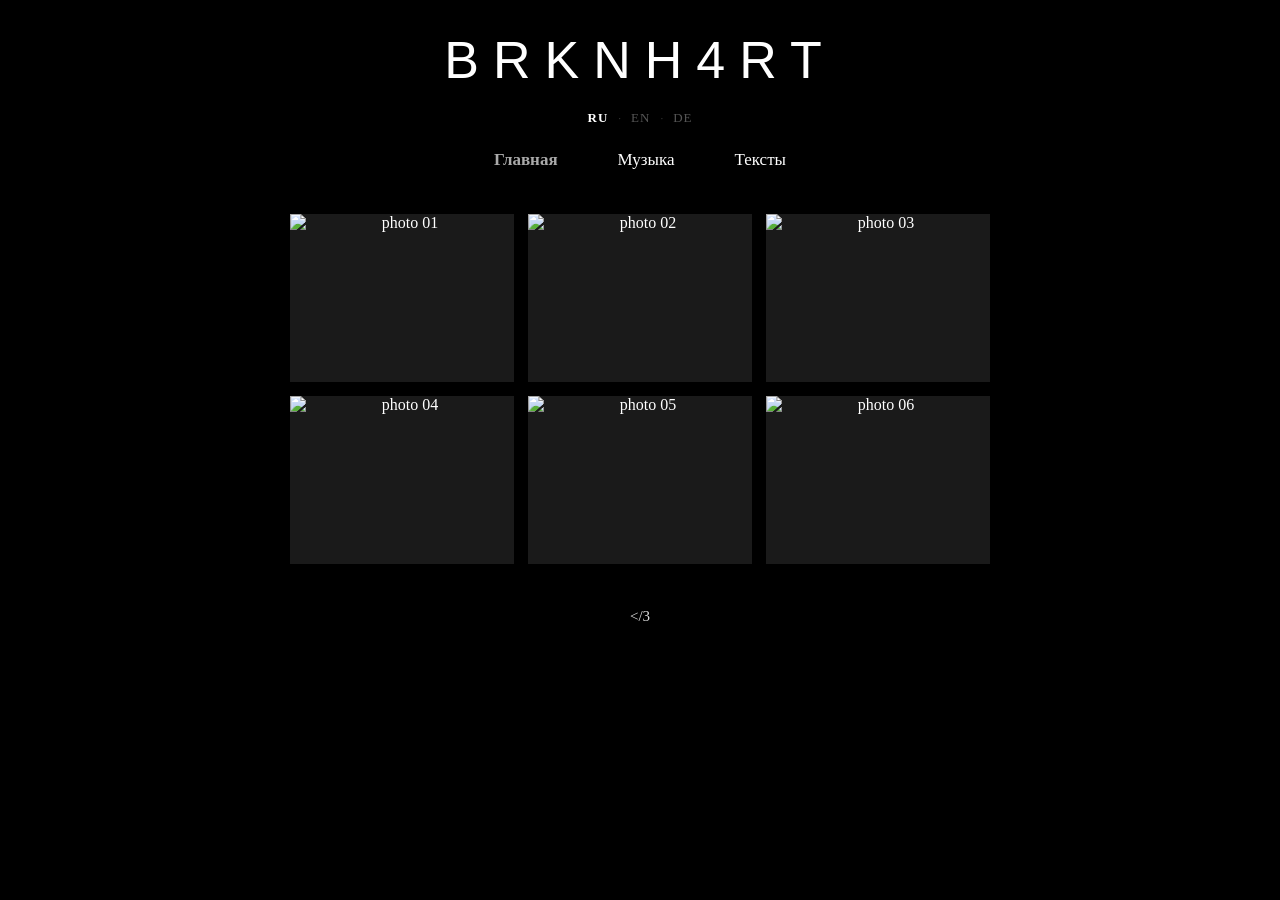
==== index.html @ 4f777b3e "Add files via upload" ====
<!DOCTYPE html>
<html lang="ru">
<head>
  <meta charset="UTF-8">
  <meta name="viewport" content="width=device-width, initial-scale=1.0">
  <title>BRKNH4RT</title>
  <link rel="stylesheet" href="style.css">
  <link rel="icon" href="img/img.ico" type="image/x-icon">
</head>
<body>

  <h1 class="title">BRKNH4RT</h1>

  <div class="lang-switcher">
    <button onclick="setLang('ru')" id="btn-ru">RU</button>
    <span class="lang-sep">·</span>
    <button onclick="setLang('en')" id="btn-en">EN</button>
    <span class="lang-sep">·</span>
    <button onclick="setLang('de')" id="btn-de">DE</button>
  </div>

  <div class="tabs">
    <a href="index.html" class="active" data-i18n="nav_main">Main</a>
    <a href="music.html" data-i18n="nav_music">Music</a>
    <a href="lyrics.html" data-i18n="nav_lyrics">Lyrics</a>
  </div>

  <div class="gallery">
    <div class="gallery-item"><img src="img/photo01.JPG" alt="photo 01"></div>
    <div class="gallery-item"><img src="img/photo02.jpg" alt="photo 02"></div>
    <div class="gallery-item"><img src="img/photo03.JPG" alt="photo 03"></div>
    <div class="gallery-item"><img src="img/photo04.jpg" alt="photo 04"></div>
    <div class="gallery-item"><img src="img/photo05.jpg" alt="photo 05"></div>
    <div class="gallery-item"><img src="img/photo06.jpg" alt="photo 06"></div>
  </div>

  <div class="description">
    <p data-i18n="index_desc"></p>
  </div>

  <script src="i18n.js"></script>
  <script>
    initLang();
  </script>
</body>
</html>
---- style.css ----
* {
  box-sizing: border-box;
}

body {
  margin: 0;
  padding: 30px 16px 60px;
  background-color: #000000;
  color: #ffffff;
  font-family: "Times New Roman", Times, serif;
  text-align: center;
}

a {
  color: #ffffff;
  text-decoration: none;
  transition: opacity 0.2s ease;
}

a:hover {
  opacity: 0.8;
}

.title {
  font-family: Impact, "Arial Narrow", sans-serif;
  font-size: 52px;
  letter-spacing: 14px;
  margin: 0 0 18px;
  font-weight: normal;
  word-break: keep-all;
}

/* tabs navigation */
.tabs {
  margin-bottom: 40px;
  font-size: 17px;
  display: flex;
  flex-wrap: wrap;
  justify-content: center;
  gap: 8px;
}

.tabs a {
  text-decoration: none;
  margin: 0 8px;
  padding: 4px 18px;
  color: #ffffff;
  border-radius: 30px;
  transition: all 0.2s ease;
}

.tabs a.active {
  color: #aaaaaa;
  font-weight: bold;
}

.tabs a:hover:not(.active) {
  color: #888888;
}

/* gallery */
.gallery {
  display: grid;
  grid-template-columns: repeat(3, 1fr);
  gap: 14px;
  max-width: 700px;
  margin: 0 auto 40px;
}

.gallery-item {
  aspect-ratio: 4 / 3;
  background-color: #1a1a1a;
  display: flex;
  align-items: center;
  justify-content: center;
  overflow: hidden;
}

.gallery-item img {
  width: 100%;
  height: 100%;
  object-fit: cover;
  display: block;
}

/* description */
.description {
  max-width: 620px;
  margin: 0 auto;
  font-size: 15px;
  line-height: 1.7;
  color: #dddddd;
}

.description p {
  margin: 0 0 14px;
}

/* albums page */
.albums {
  display: flex;
  flex-wrap: wrap;
  justify-content: center;
  gap: 40px;
  max-width: 800px;
  margin: 0 auto 40px;
}

.album {
  text-align: center;
  width: 200px;
}

.album-cover {
  aspect-ratio: 1 / 1;
  background-color: #1a1a1a;
  overflow: hidden;
  cursor: pointer;
  transition: opacity 0.2s ease;
}

.album-cover:hover {
  opacity: 0.85;
}

.album-cover img {
  width: 100%;
  height: 100%;
  object-fit: cover;
  display: block;
}

/* детали альбома — без фона, минимализм */
.album-detail {
  max-width: 560px;
  margin: 0 auto;
  text-align: center;
}

.detail-title {
  font-family: Impact, "Arial Narrow", sans-serif;
  font-size: 26px;
  letter-spacing: 2px;
  margin: 0 0 10px;
  font-weight: normal;
  color: #ffffff;
}

.detail-desc {
  font-size: 15px;
  line-height: 1.7;
  color: #dddddd;
  margin: 0;
}

/* lyrics page */
.lyrics-list {
  max-width: 620px;
  margin: 0 auto;
  text-align: left;
}

.song {
  margin-bottom: 56px;
}

.song h2 {
  font-family: Impact, "Arial Narrow", sans-serif;
  font-size: 28px;
  letter-spacing: 2.5px;
  margin: 0 0 16px;
  text-align: center;
  font-weight: normal;
  color: #ffffff;
  word-break: break-word;
}

.song p {
  margin: 0 0 10px;
  font-size: 16px;
  line-height: 1.85;
  color: #dddddd;
  text-align: center;
  font-family: "Times New Roman", Times, serif;
}

hr.divider {
  border: none;
  border-top: 1px solid #2a2a2a;
  max-width: 180px;
  margin: 42px auto;
  opacity: 0.7;
}

/* responsive */
@media (max-width: 560px) {
  .title {
    font-size: 34px;
    letter-spacing: 8px;
  }
  
  .tabs {
    margin-bottom: 32px;
  }
  
  .tabs a {
    margin: 0 6px;
    padding: 4px 14px;
  }
  
  .gallery {
    grid-template-columns: repeat(2, 1fr);
    margin-bottom: 32px;
  }
  
  .albums {
    gap: 25px;
    margin-bottom: 32px;
  }
  
  .album {
    width: 130px;
  }
  
  .detail-title {
    font-size: 20px;
  }
  
  .detail-desc {
    font-size: 13px;
  }
  
  .song h2 {
    font-size: 22px;
    letter-spacing: 1.5px;
  }
  
  .song p {
    font-size: 14px;
    line-height: 1.7;
  }
}
/* ─── lang switcher ─── */
.lang-switcher {
  margin-bottom: 18px;
  display: flex;
  justify-content: center;
  align-items: center;
  gap: 4px;
}

.lang-switcher button {
  background: none;
  border: none;
  color: #555555;
  font-family: "Times New Roman", Times, serif;
  font-size: 13px;
  letter-spacing: 1px;
  cursor: pointer;
  padding: 2px 6px;
  transition: color 0.2s ease;
}

.lang-switcher button:hover {
  color: #aaaaaa;
}

.lang-switcher button.active {
  color: #ffffff;
  font-weight: bold;
}

.lang-sep {
  color: #333333;
  font-size: 11px;
  user-select: none;
}
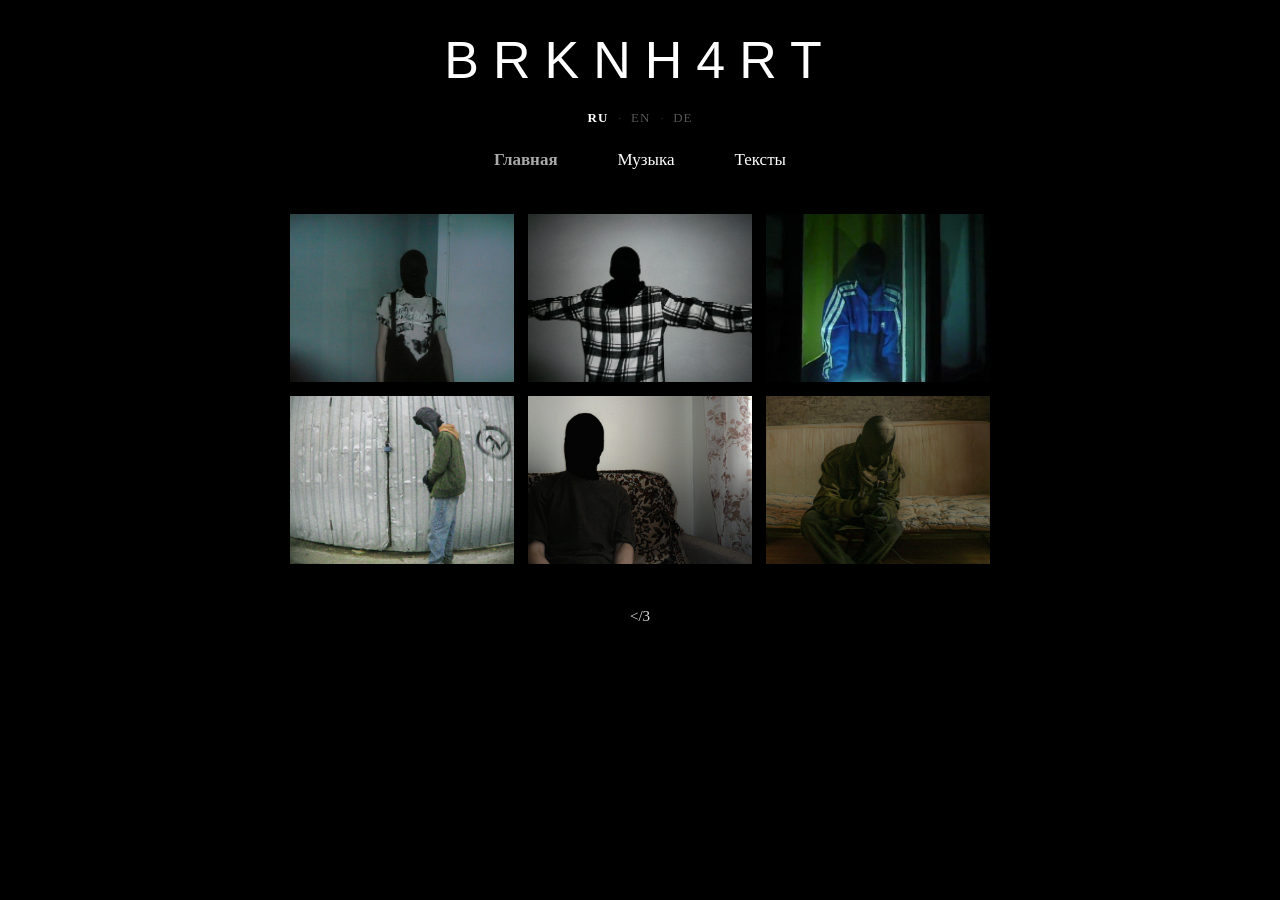
==== commit ad6c7b21: "Update index.html" ====
--- a/index.html
+++ b/index.html
@@ -26,9 +26,9 @@
   </div>
 
   <div class="gallery">
-    <div class="gallery-item"><img src="img/photo01.JPG" alt="photo 01"></div>
+    <div class="gallery-item"><img src="img/photo01.jpg" alt="photo 01"></div>
     <div class="gallery-item"><img src="img/photo02.jpg" alt="photo 02"></div>
-    <div class="gallery-item"><img src="img/photo03.JPG" alt="photo 03"></div>
+    <div class="gallery-item"><img src="img/photo03.jpg" alt="photo 03"></div>
     <div class="gallery-item"><img src="img/photo04.jpg" alt="photo 04"></div>
     <div class="gallery-item"><img src="img/photo05.jpg" alt="photo 05"></div>
     <div class="gallery-item"><img src="img/photo06.jpg" alt="photo 06"></div>
--- a/style.css
+++ b/style.css
@@ -194,50 +194,78 @@
 
 /* responsive */
 @media (max-width: 560px) {
+  body {
+    padding: 24px 12px 60px;
+  }
+
   .title {
     font-size: 34px;
     letter-spacing: 8px;
   }
-  
+
   .tabs {
-    margin-bottom: 32px;
-  }
-  
+    margin-bottom: 28px;
+    font-size: 15px;
+  }
+
   .tabs a {
-    margin: 0 6px;
-    padding: 4px 14px;
-  }
-  
+    margin: 0 4px;
+    padding: 4px 12px;
+  }
+
+  /* gallery: one photo per row, full width */
   .gallery {
-    grid-template-columns: repeat(2, 1fr);
-    margin-bottom: 32px;
-  }
-  
+    grid-template-columns: 1fr;
+    gap: 10px;
+    max-width: 100%;
+    margin-bottom: 28px;
+  }
+
+  .gallery-item {
+    aspect-ratio: 4 / 3;
+  }
+
+  /* albums */
   .albums {
-    gap: 25px;
-    margin-bottom: 32px;
-  }
-  
+    gap: 20px;
+    margin-bottom: 28px;
+  }
+
   .album {
-    width: 130px;
-  }
-  
+    width: 120px;
+  }
+
   .detail-title {
     font-size: 20px;
   }
-  
+
   .detail-desc {
     font-size: 13px;
   }
-  
+
+  /* lyrics */
+  .lyrics-list {
+    padding: 0 4px;
+  }
+
   .song h2 {
     font-size: 22px;
     letter-spacing: 1.5px;
   }
-  
+
   .song p {
     font-size: 14px;
     line-height: 1.7;
+  }
+
+  /* description */
+  .description {
+    font-size: 14px;
+  }
+
+  /* lang switcher */
+  .lang-switcher {
+    margin-bottom: 14px;
   }
 }
 /* ─── lang switcher ─── */
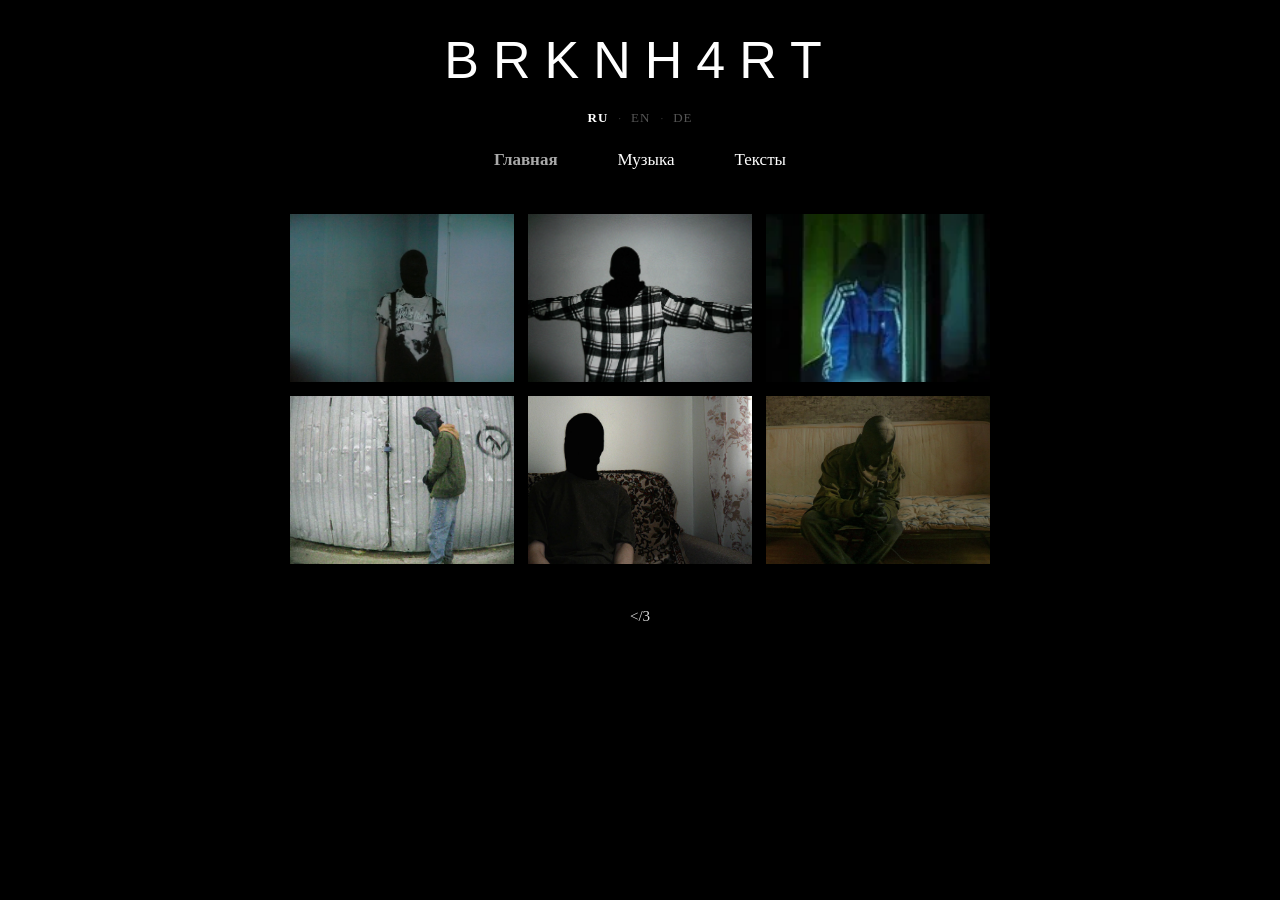
==== commit 88e72451: "Add files via upload" ====
--- a/index.html
+++ b/index.html
@@ -4,8 +4,8 @@
   <meta charset="UTF-8">
   <meta name="viewport" content="width=device-width, initial-scale=1.0">
   <title>BRKNH4RT</title>
-  <link rel="stylesheet" href="style.css">
-  <link rel="icon" href="img/img.ico" type="image/x-icon">
+  <link rel="stylesheet" href="/style.css">
+  <link rel="icon" href="/img/img.ico" type="image/x-icon">
 </head>
 <body>
 
@@ -20,27 +20,25 @@
   </div>
 
   <div class="tabs">
-    <a href="index.html" class="active" data-i18n="nav_main">Main</a>
-    <a href="music.html" data-i18n="nav_music">Music</a>
-    <a href="lyrics.html" data-i18n="nav_lyrics">Lyrics</a>
+    <a href="/" class="active" data-i18n="nav_main">Главная</a>
+    <a href="/music" data-i18n="nav_music">Музыка</a>
+    <a href="/lyrics" data-i18n="nav_lyrics">Тексты</a>
   </div>
 
   <div class="gallery">
-    <div class="gallery-item"><img src="img/photo01.jpg" alt="photo 01"></div>
-    <div class="gallery-item"><img src="img/photo02.jpg" alt="photo 02"></div>
-    <div class="gallery-item"><img src="img/photo03.jpg" alt="photo 03"></div>
-    <div class="gallery-item"><img src="img/photo04.jpg" alt="photo 04"></div>
-    <div class="gallery-item"><img src="img/photo05.jpg" alt="photo 05"></div>
-    <div class="gallery-item"><img src="img/photo06.jpg" alt="photo 06"></div>
+    <div class="gallery-item"><img src="/img/photo01.webp" alt="photo 01"></div>
+    <div class="gallery-item"><img src="/img/photo02.webp" alt="photo 02"></div>
+    <div class="gallery-item"><img src="/img/photo03.webp" alt="photo 03"></div>
+    <div class="gallery-item"><img src="/img/photo04.webp" alt="photo 04"></div>
+    <div class="gallery-item"><img src="/img/photo05.webp" alt="photo 05"></div>
+    <div class="gallery-item"><img src="/img/photo06.webp" alt="photo 06"></div>
   </div>
 
   <div class="description">
     <p data-i18n="index_desc"></p>
   </div>
 
-  <script src="i18n.js"></script>
-  <script>
-    initLang();
-  </script>
+  <script src="/i18n.js"></script>
+  <script>initLang();</script>
 </body>
 </html>
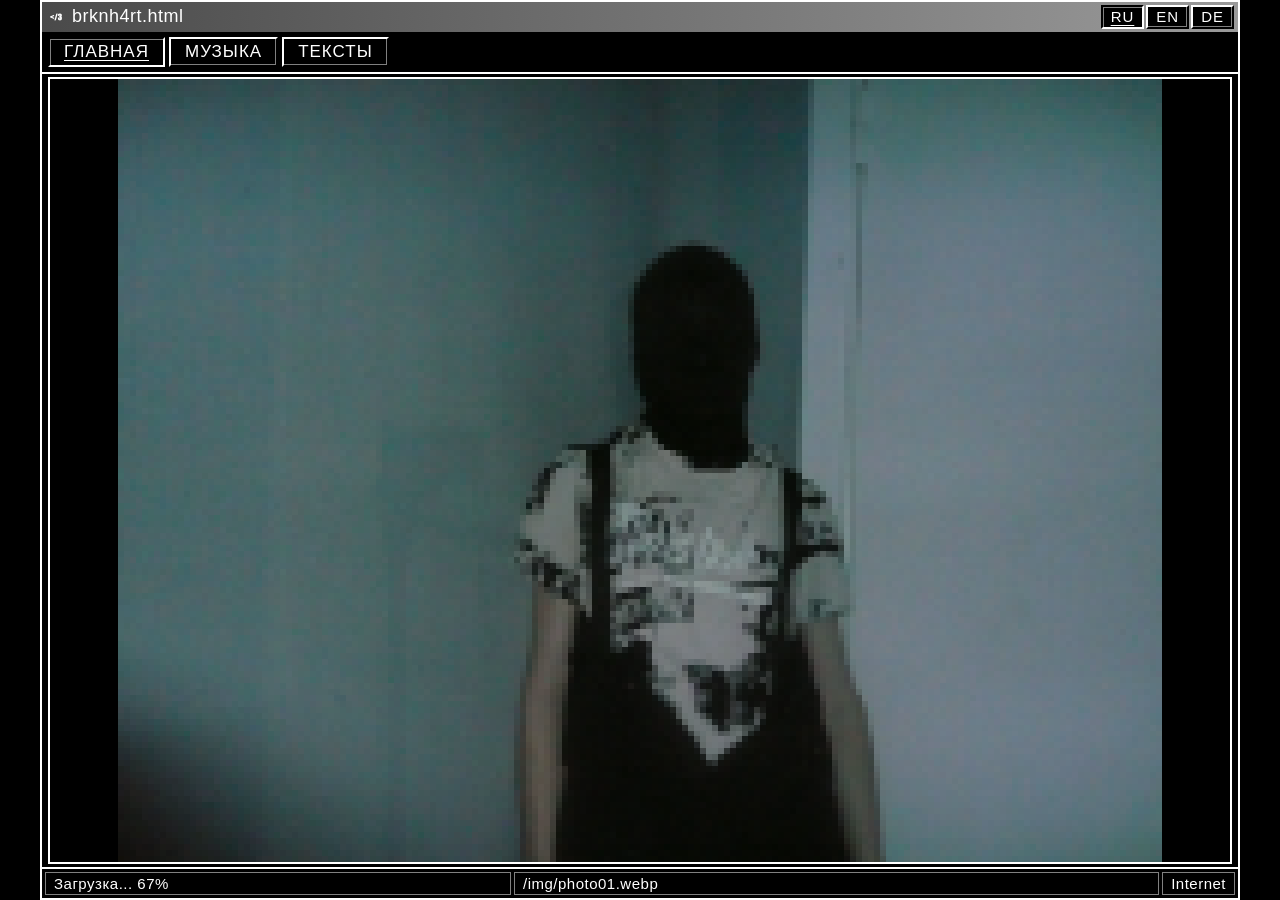
==== commit 4753aa35: "Add files via upload" ====
--- a/index.html
+++ b/index.html
@@ -2,43 +2,67 @@
 <html lang="ru">
 <head>
   <meta charset="UTF-8">
-  <meta name="viewport" content="width=device-width, initial-scale=1.0">
+  <meta name="viewport" content="width=device-width, initial-scale=1.0, viewport-fit=cover">
   <title>BRKNH4RT</title>
   <link rel="stylesheet" href="/style.css">
   <link rel="icon" href="/img/img.ico" type="image/x-icon">
 </head>
 <body>
-
-  <h1 class="title">BRKNH4RT</h1>
-
-  <div class="lang-switcher">
-    <button onclick="setLang('ru')" id="btn-ru">RU</button>
-    <span class="lang-sep">·</span>
-    <button onclick="setLang('en')" id="btn-en">EN</button>
-    <span class="lang-sep">·</span>
-    <button onclick="setLang('de')" id="btn-de">DE</button>
+<div class="win">
+  <div class="titlebar">
+    <img src="/img/img.ico" alt="">
+    <span class="name">brknh4rt.html</span>
+    <div class="winbtns">
+      <button class="tb" data-lang="ru" onclick="setLang('ru')">RU</button>
+      <button class="tb" data-lang="en" onclick="setLang('en')">EN</button>
+      <button class="tb" data-lang="de" onclick="setLang('de')">DE</button>
+    </div>
   </div>
 
-  <div class="tabs">
-    <a href="/" class="active" data-i18n="nav_main">Главная</a>
-    <a href="/music" data-i18n="nav_music">Музыка</a>
-    <a href="/lyrics" data-i18n="nav_lyrics">Тексты</a>
+  <div class="toolbar">
+    <a class="tb on" href="/" data-i18n="nav_main">Главная</a>
+    <a class="tb" href="/music" data-i18n="nav_music">Музыка</a>
+    <a class="tb" href="/lyrics" data-i18n="nav_lyrics">Тексты</a>
   </div>
 
-  <div class="gallery">
-    <div class="gallery-item"><img src="/img/photo01.webp" alt="photo 01"></div>
-    <div class="gallery-item"><img src="/img/photo02.webp" alt="photo 02"></div>
-    <div class="gallery-item"><img src="/img/photo03.webp" alt="photo 03"></div>
-    <div class="gallery-item"><img src="/img/photo04.webp" alt="photo 04"></div>
-    <div class="gallery-item"><img src="/img/photo05.webp" alt="photo 05"></div>
-    <div class="gallery-item"><img src="/img/photo06.webp" alt="photo 06"></div>
+  <div class="view"><canvas id="cv"></canvas></div>
+
+  <div class="status">
+    <span class="s1" id="st1">...</span>
+    <span class="s2" id="st2"></span>
+    <span class="s3">Internet</span>
   </div>
+</div>
 
-  <div class="description">
-    <p data-i18n="index_desc"></p>
-  </div>
+<script src="/i18n.js"></script>
+<script src="/retro.js"></script>
+<script>
+  initLang();
 
-  <script src="/i18n.js"></script>
-  <script>initLang();</script>
+  const cv  = document.getElementById('cv');
+  const st1 = document.getElementById('st1');
+  const st2 = document.getElementById('st2');
+  const HOLD_MS = 4500;  
+  
+
+  (async function () {
+    const files = [1,2,3,4,5,6].map(n => '/img/photo0' + n + '.webp');
+    const imgs  = await Promise.all(files.map(loadImage));
+    const list  = files.map((src, i) => ({ src, img: imgs[i] })).filter(x => x.img);
+    let k = 0;
+
+    while (list.length) {
+      const { src, img } = list[k % list.length];
+      st2.textContent = src;
+      st1.textContent = i18n[getCurrentLang()].loading;
+      await progressiveLoad(cv, img, p => {
+        st1.textContent = i18n[getCurrentLang()].loading + ' ' + p + '%';
+      });
+      st1.textContent = i18n[getCurrentLang()].done;
+      await sleep(HOLD_MS);
+      k++;
+    }
+  })();
+</script>
 </body>
 </html>
--- a/style.css
+++ b/style.css
@@ -1,305 +1,225 @@
-* {
-  box-sizing: border-box;
-}
-
-body {
-  margin: 0;
-  padding: 30px 16px 60px;
-  background-color: #000000;
-  color: #ffffff;
-  font-family: "Times New Roman", Times, serif;
-  text-align: center;
-}
-
-a {
-  color: #ffffff;
-  text-decoration: none;
-  transition: opacity 0.2s ease;
-}
-
-a:hover {
-  opacity: 0.8;
-}
-
-.title {
-  font-family: Impact, "Arial Narrow", sans-serif;
-  font-size: 52px;
-  letter-spacing: 14px;
-  margin: 0 0 18px;
-  font-weight: normal;
-  word-break: keep-all;
-}
-
-/* tabs navigation */
-.tabs {
-  margin-bottom: 40px;
-  font-size: 17px;
-  display: flex;
-  flex-wrap: wrap;
-  justify-content: center;
-  gap: 8px;
-}
-
-.tabs a {
-  text-decoration: none;
-  margin: 0 8px;
-  padding: 4px 18px;
-  color: #ffffff;
-  border-radius: 30px;
-  transition: all 0.2s ease;
-}
-
-.tabs a.active {
-  color: #aaaaaa;
-  font-weight: bold;
-}
-
-.tabs a:hover:not(.active) {
-  color: #888888;
-}
-
-/* gallery */
-.gallery {
-  display: grid;
-  grid-template-columns: repeat(3, 1fr);
-  gap: 14px;
-  max-width: 700px;
-  margin: 0 auto 40px;
-}
-
-.gallery-item {
-  aspect-ratio: 4 / 3;
-  background-color: #1a1a1a;
-  display: flex;
-  align-items: center;
-  justify-content: center;
-  overflow: hidden;
-}
-
-.gallery-item img {
-  width: 100%;
-  height: 100%;
-  object-fit: cover;
-  display: block;
-}
-
-/* description */
-.description {
-  max-width: 620px;
-  margin: 0 auto;
-  font-size: 15px;
-  line-height: 1.7;
-  color: #dddddd;
-}
-
-.description p {
-  margin: 0 0 14px;
-}
-
-/* albums page */
-.albums {
-  display: flex;
-  flex-wrap: wrap;
-  justify-content: center;
-  gap: 40px;
-  max-width: 800px;
-  margin: 0 auto 40px;
-}
-
-.album {
-  text-align: center;
-  width: 200px;
-}
-
-.album-cover {
-  aspect-ratio: 1 / 1;
-  background-color: #1a1a1a;
-  overflow: hidden;
-  cursor: pointer;
-  transition: opacity 0.2s ease;
-}
-
-.album-cover:hover {
-  opacity: 0.85;
-}
-
-.album-cover img {
-  width: 100%;
-  height: 100%;
-  object-fit: cover;
-  display: block;
-}
-
-/* детали альбома — без фона, минимализм */
-.album-detail {
-  max-width: 560px;
-  margin: 0 auto;
-  text-align: center;
-}
-
-.detail-title {
-  font-family: Impact, "Arial Narrow", sans-serif;
-  font-size: 26px;
-  letter-spacing: 2px;
-  margin: 0 0 10px;
-  font-weight: normal;
-  color: #ffffff;
-}
-
-.detail-desc {
-  font-size: 15px;
-  line-height: 1.7;
-  color: #dddddd;
-  margin: 0;
-}
-
-/* lyrics page */
-.lyrics-list {
-  max-width: 620px;
-  margin: 0 auto;
-  text-align: left;
-}
-
-.song {
-  margin-bottom: 56px;
-}
-
-.song h2 {
-  font-family: Impact, "Arial Narrow", sans-serif;
-  font-size: 28px;
-  letter-spacing: 2.5px;
-  margin: 0 0 16px;
-  text-align: center;
-  font-weight: normal;
-  color: #ffffff;
-  word-break: break-word;
-}
-
-.song p {
-  margin: 0 0 10px;
-  font-size: 16px;
-  line-height: 1.85;
-  color: #dddddd;
-  text-align: center;
-  font-family: "Times New Roman", Times, serif;
-}
-
-hr.divider {
-  border: none;
-  border-top: 1px solid #2a2a2a;
-  max-width: 180px;
-  margin: 42px auto;
-  opacity: 0.7;
-}
-
-/* responsive */
-@media (max-width: 560px) {
-  body {
-    padding: 24px 12px 60px;
-  }
-
-  .title {
-    font-size: 34px;
-    letter-spacing: 8px;
-  }
-
-  .tabs {
-    margin-bottom: 28px;
-    font-size: 15px;
-  }
-
-  .tabs a {
-    margin: 0 4px;
-    padding: 4px 12px;
-  }
-
-  /* gallery: one photo per row, full width */
-  .gallery {
-    grid-template-columns: 1fr;
-    gap: 10px;
-    max-width: 100%;
-    margin-bottom: 28px;
-  }
-
-  .gallery-item {
-    aspect-ratio: 4 / 3;
-  }
-
-  /* albums */
-  .albums {
-    gap: 20px;
-    margin-bottom: 28px;
-  }
-
-  .album {
-    width: 120px;
-  }
-
-  .detail-title {
-    font-size: 20px;
-  }
-
-  .detail-desc {
-    font-size: 13px;
-  }
-
-  /* lyrics */
-  .lyrics-list {
-    padding: 0 4px;
-  }
-
-  .song h2 {
-    font-size: 22px;
-    letter-spacing: 1.5px;
-  }
-
-  .song p {
-    font-size: 14px;
-    line-height: 1.7;
-  }
-
-  /* description */
-  .description {
-    font-size: 14px;
-  }
-
-  /* lang switcher */
-  .lang-switcher {
-    margin-bottom: 14px;
-  }
-}
-/* ─── lang switcher ─── */
-.lang-switcher {
-  margin-bottom: 18px;
-  display: flex;
+
+:root {
+  --font:  Impact, Haettenschweiler, "Arial Narrow Bold", sans-serif;
+  --bg:    #000;     
+  --text:  #fff;    
+  --line:  #fff;     
+  --light: #fff;    
+  --dark:  #000;      
+  --mid:   #808080;
+  --sel:   #000080;   
+  --t1:    #4a4a4a;   
+  --t2:    #9a9a9a;
+}
+
+* { margin: 0; padding: 0; box-sizing: border-box; }
+html { -webkit-text-size-adjust: 100%; }
+
+body {
+  min-height: 100vh;
+  min-height: 100dvh;
+  display: flex;
+  align-items: center;
   justify-content: center;
+  background: var(--bg);
+  color: var(--text);
+  font-family: var(--font);
+  font-weight: 400;
+  font-synthesis: none;
+  letter-spacing: .5px;
+  line-height: 1.3;
+}
+
+a { color: var(--text); }
+canvas { display: block; width: 100%; height: 100%; }
+
+
+.win {
+  display: flex;
+  flex-direction: column;
+  width: 100%;
+  height: 100vh;
+  height: 100dvh;
+  overflow: hidden;
+  background: var(--bg);
+  border: 2px solid var(--line);
+}
+
+@media (min-width: 701px) {
+  .win {
+    width: min(100vw, calc(100vh * 4 / 3));
+    width: min(100vw, calc(100dvh * 4 / 3));
+    height: auto;
+    aspect-ratio: 4 / 3;
+  }
+}
+
+.titlebar {
+  display: flex;
+  align-items: center;
+  gap: 8px;
+  padding: 3px 4px 3px 6px;
+  background: linear-gradient(90deg, var(--t1), var(--t2));
+  color: #fff;
+  font-size: 18px;
+}
+.titlebar img { width: 16px; height: 16px; }
+.titlebar .name { flex: 1; overflow: hidden; white-space: nowrap; text-overflow: ellipsis; }
+.winbtns { display: flex; gap: 2px; }
+
+.tb {
+  font: inherit;
+  font-size: 15px;
+  letter-spacing: 1px;
+  color: var(--text);
+  background: var(--bg);
+  border: 2px solid;
+  border-color: var(--light) var(--dark) var(--dark) var(--light);
+  box-shadow: inset -1px -1px var(--mid);
+  padding: 1px 10px;
+  text-transform: uppercase;
+  text-decoration: none;
+  cursor: pointer;
+  display: inline-block;
+  line-height: 1.3;
+}
+.tb:active,
+.tb.on {
+  border-color: var(--dark) var(--light) var(--light) var(--dark);
+  box-shadow: inset 1px 1px var(--mid);
+}
+.tb.on { text-decoration: underline; text-underline-offset: 3px; }
+.winbtns .tb { padding: 0 8px; }
+
+.toolbar {
+  display: flex;
   align-items: center;
   gap: 4px;
-}
-
-.lang-switcher button {
-  background: none;
-  border: none;
-  color: #555555;
-  font-family: "Times New Roman", Times, serif;
-  font-size: 13px;
-  letter-spacing: 1px;
-  cursor: pointer;
-  padding: 2px 6px;
-  transition: color 0.2s ease;
-}
-
-.lang-switcher button:hover {
-  color: #aaaaaa;
-}
-
-.lang-switcher button.active {
-  color: #ffffff;
-  font-weight: bold;
-}
-
-.lang-sep {
-  color: #333333;
-  font-size: 11px;
-  user-select: none;
-}
+  padding: 5px 6px;
+  border-bottom: 2px solid var(--line);
+}
+.toolbar .tb { font-size: 17px; padding: 2px 14px; }
+
+.row { display: flex; align-items: center; gap: 8px; padding: 6px 8px; font-size: 18px; }
+
+.field {
+  flex: 1;
+  min-width: 0;
+  font: inherit;
+  font-size: 18px;
+  color: var(--text);
+  background: var(--bg);
+  border: 2px solid var(--line);
+  padding: 3px 6px;
+  color-scheme: dark;
+}
+
+.view {
+  flex: 1;
+  min-height: 0;
+  margin: 3px 6px;
+  background: var(--bg);
+  border: 2px solid var(--line);
+  position: relative;
+}
+
+.hint {
+  position: absolute;
+  inset: 0;
+  display: flex;
+  align-items: center;
+  justify-content: center;
+  font-size: 22px;
+  text-align: center;
+  padding: 10px;
+}
+.hint.hide { display: none; }
+
+.caption {
+  padding: 8px 10px 10px;
+  max-height: 38%;
+  overflow: auto;
+}
+.caption p { font-size: 18px; line-height: 1.45; margin-bottom: 10px; }
+.caption:empty { display: none; }
+
+.btn {
+  display: inline-block;
+  font: inherit;
+  font-size: 20px;
+  letter-spacing: 2px;
+  text-transform: uppercase;
+  text-decoration: none;
+  color: var(--text);
+  background: var(--bg);
+  border: 2px solid;
+  border-color: var(--light) var(--dark) var(--dark) var(--light);
+  box-shadow: inset -1px -1px var(--mid);
+  padding: 3px 22px;
+}
+a.btn:active { border-color: var(--dark) var(--light) var(--light) var(--dark); box-shadow: inset 1px 1px var(--mid); }
+.btn.off { border: 2px dashed var(--line); box-shadow: none; }
+
+.status { display: flex; gap: 3px; padding: 3px; border-top: 2px solid var(--line); font-size: 15px; }
+.status span {
+  border: 1px solid var(--mid);
+  padding: 1px 8px;
+  white-space: nowrap;
+  overflow: hidden;
+  text-overflow: ellipsis;
+}
+.status .s1 { flex: 1; }
+.status .s2 { flex: 1.4; }
+
+.panes { flex: 1; min-height: 0; display: flex; gap: 6px; padding: 6px; }
+
+.panel {
+  border: 2px solid var(--line);
+  background: var(--bg);
+  display: flex;
+  flex-direction: column;
+  min-height: 0;
+}
+.panel .head {
+  padding: 2px 10px;
+  font-size: 16px;
+  border-bottom: 2px solid var(--line);
+}
+.panel ul { list-style: none; overflow: auto; }
+.panel li { padding: 3px 10px; font-size: 18px; cursor: pointer; }
+.panel li.sel { background: var(--sel); color: #fff; }
+
+.src { width: 210px; flex: none; }
+.main { flex: 1; min-width: 0; display: flex; flex-direction: column; gap: 6px; }
+.tracks { flex: none; height: 38%; }
+.tracks li { display: flex; gap: 12px; }
+.tracks li b { font-weight: 400; width: 26px; flex: none; text-align: right; }
+.lyrics { flex: 1; }
+.lyrics .body {
+  padding: 12px 16px;
+  overflow: auto;
+  font-size: 20px;
+  line-height: 1.5;
+  white-space: pre-line;
+}
+
+@media (max-width: 700px) {
+  .win { border: 0; }
+  .titlebar { font-size: 16px; }
+  .winbtns .tb { font-size: 13px; padding: 0 6px; }
+  .toolbar { padding: 4px; gap: 3px; }
+  .toolbar .tb { font-size: 15px; padding: 2px 9px; }
+  .row { font-size: 16px; padding: 5px 6px; }
+  .field { font-size: 16px; }
+  .caption { max-height: 42%; }
+  .caption p { font-size: 16px; }
+  .btn { font-size: 18px; padding: 3px 18px; }
+  .status { font-size: 13px; }
+  .status .s3 { display: none; }
+
+  .panes { flex-direction: column; gap: 4px; padding: 4px; }
+  .src { width: auto; max-height: 112px; }
+  .tracks { height: auto; max-height: 28%; }
+  .panel li { font-size: 16px; }
+  .lyrics .body { font-size: 18px; padding: 10px 12px; }
+}
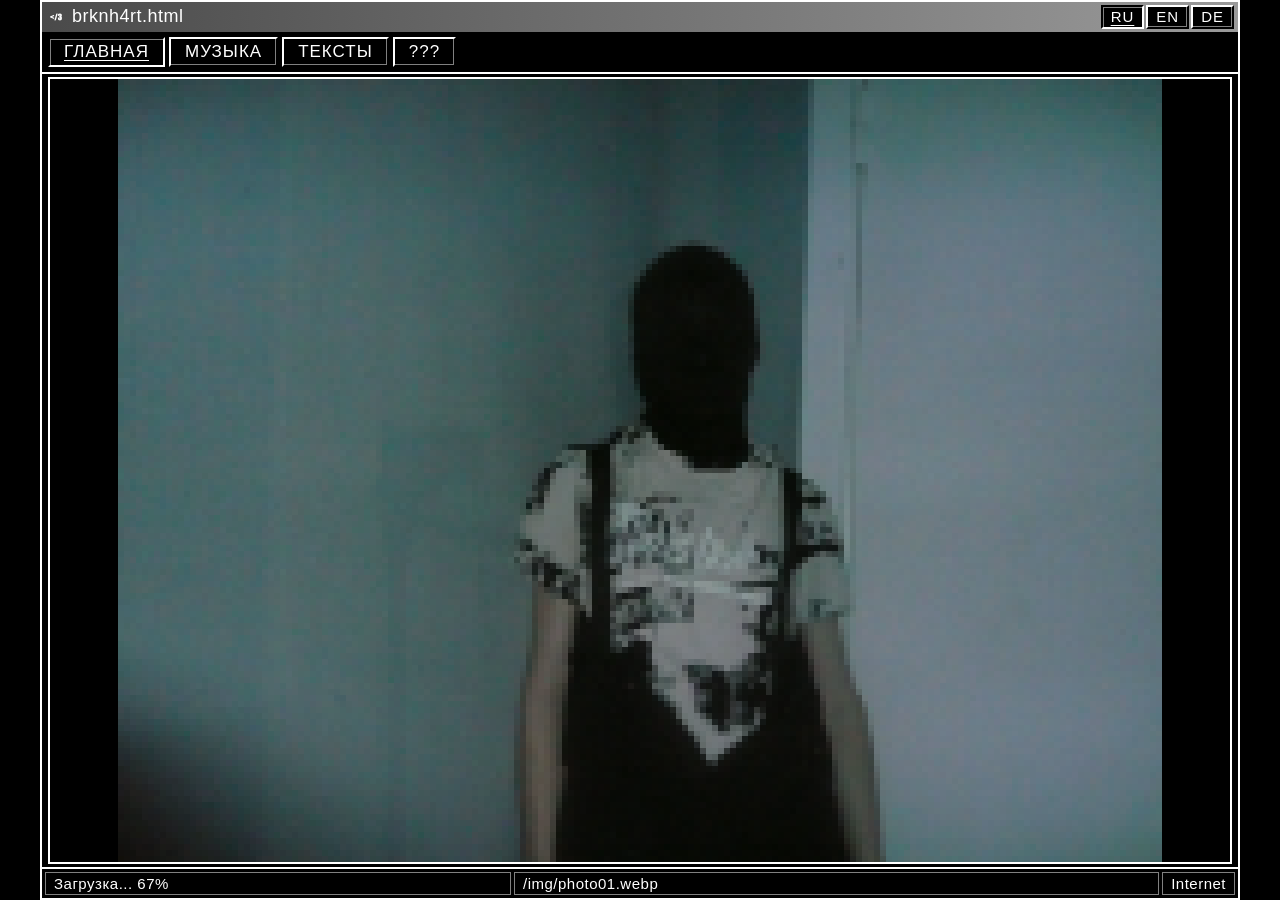
==== commit 930b463d: "new" ====
--- a/index.html
+++ b/index.html
@@ -23,6 +23,7 @@
     <a class="tb on" href="/" data-i18n="nav_main">Главная</a>
     <a class="tb" href="/music" data-i18n="nav_music">Музыка</a>
     <a class="tb" href="/lyrics" data-i18n="nav_lyrics">Тексты</a>
+    <a class="tb" href="/new">???</a>
   </div>
 
   <div class="view"><canvas id="cv"></canvas></div>
@@ -42,8 +43,7 @@
   const cv  = document.getElementById('cv');
   const st1 = document.getElementById('st1');
   const st2 = document.getElementById('st2');
-  const HOLD_MS = 4500;  
-  
+  const HOLD_MS = 4500;   // how long a loaded photo stays on screen
 
   (async function () {
     const files = [1,2,3,4,5,6].map(n => '/img/photo0' + n + '.webp');
--- a/style.css
+++ b/style.css
@@ -1,14 +1,15 @@
-
+/* BRKNH4RT — old OS window, black + white, 4:3.
+   Fonts and colors live in :root. */
 :root {
   --font:  Impact, Haettenschweiler, "Arial Narrow Bold", sans-serif;
-  --bg:    #000;     
-  --text:  #fff;    
-  --line:  #fff;     
-  --light: #fff;    
-  --dark:  #000;      
+  --bg:    #000;      /* background */
+  --text:  #fff;      /* text */
+  --line:  #fff;      /* outlines */
+  --light: #fff;      /* bevel: lit edge */
+  --dark:  #000;      /* bevel: shadow edge */
   --mid:   #808080;
-  --sel:   #000080;   
-  --t1:    #4a4a4a;   
+  --sel:   #000080;   /* selected row */
+  --t1:    #4a4a4a;   /* title bar gradient (gray) */
   --t2:    #9a9a9a;
 }
 
@@ -33,7 +34,7 @@
 a { color: var(--text); }
 canvas { display: block; width: 100%; height: 100%; }
 
-
+/* ── window: 4:3 on desktop, full screen on phones ── */
 .win {
   display: flex;
   flex-direction: column;
@@ -67,6 +68,7 @@
 .titlebar .name { flex: 1; overflow: hidden; white-space: nowrap; text-overflow: ellipsis; }
 .winbtns { display: flex; gap: 2px; }
 
+/* raised bevel buttons */
 .tb {
   font: inherit;
   font-size: 15px;
@@ -171,6 +173,7 @@
 .status .s1 { flex: 1; }
 .status .s2 { flex: 1.4; }
 
+/* ── lyrics: lists inside the same window ── */
 .panes { flex: 1; min-height: 0; display: flex; gap: 6px; padding: 6px; }
 
 .panel {
@@ -203,6 +206,7 @@
   white-space: pre-line;
 }
 
+/* ── mobile ── */
 @media (max-width: 700px) {
   .win { border: 0; }
   .titlebar { font-size: 16px; }
